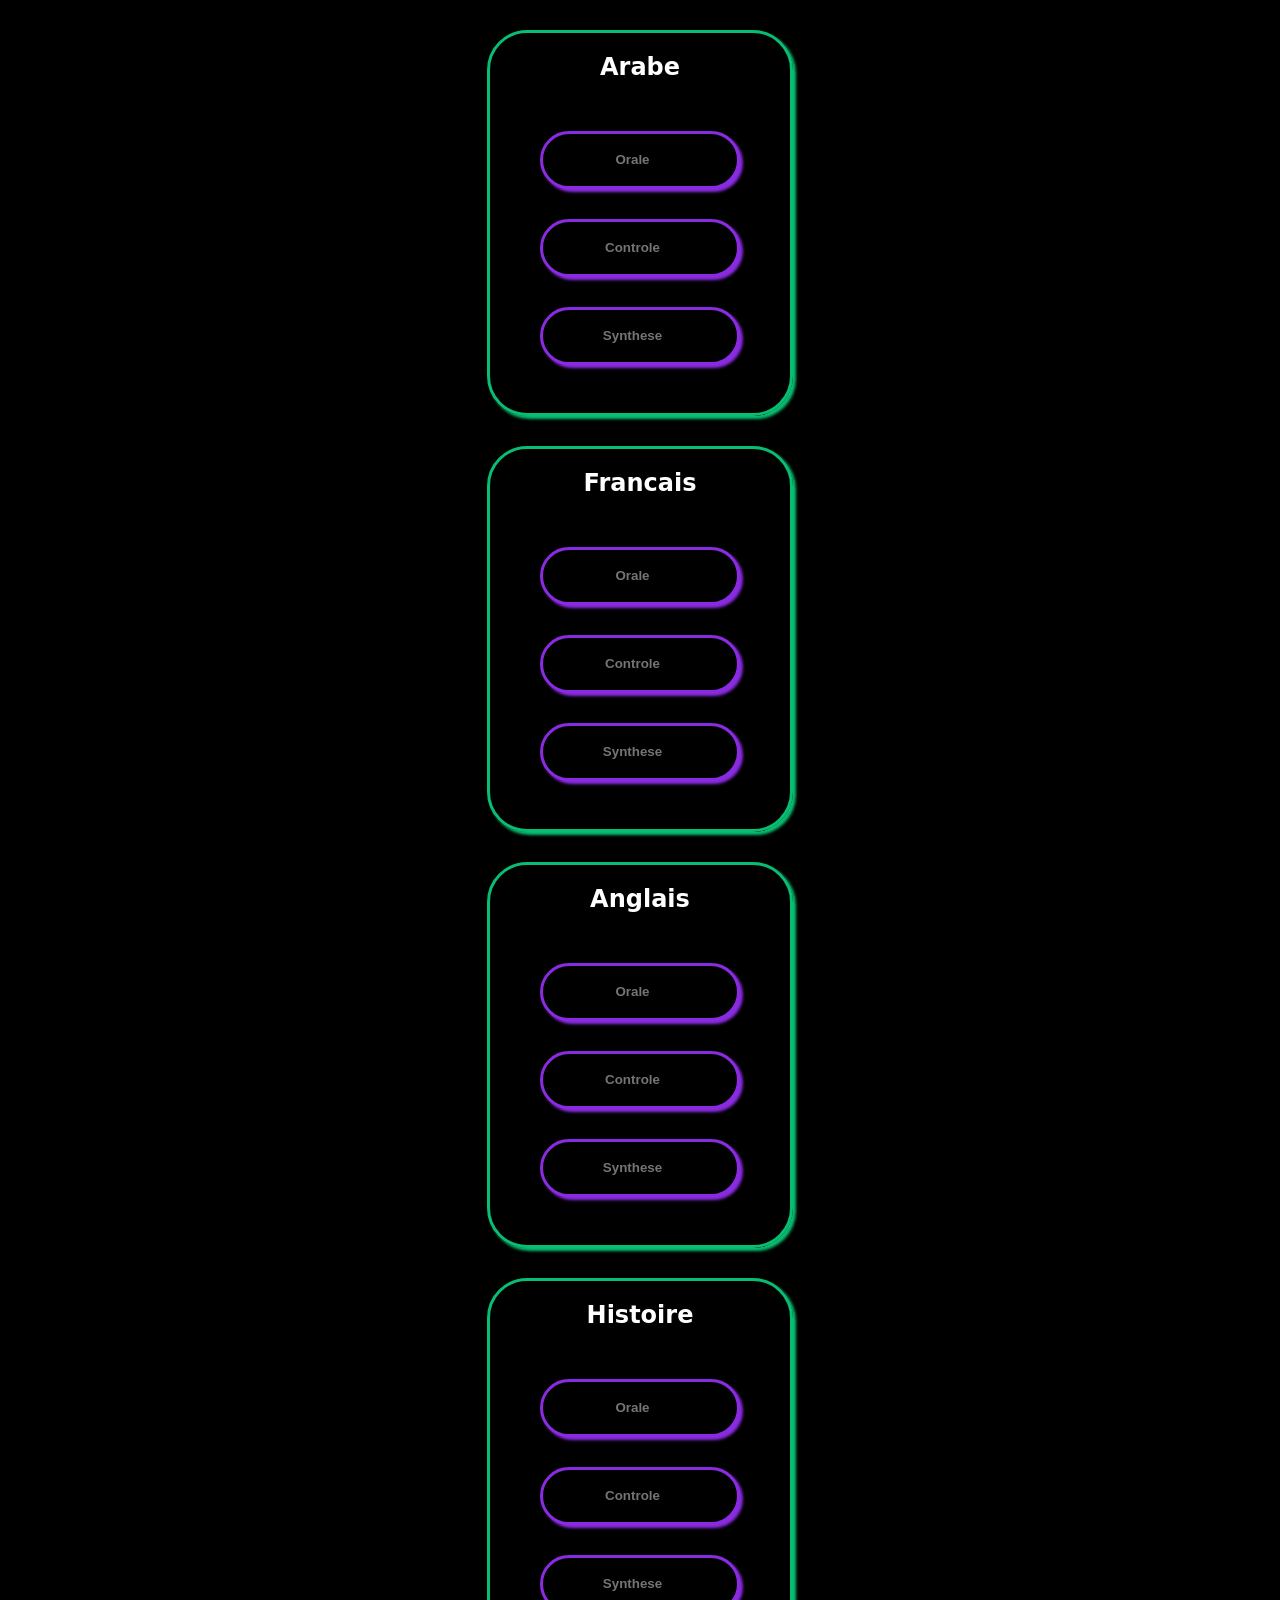
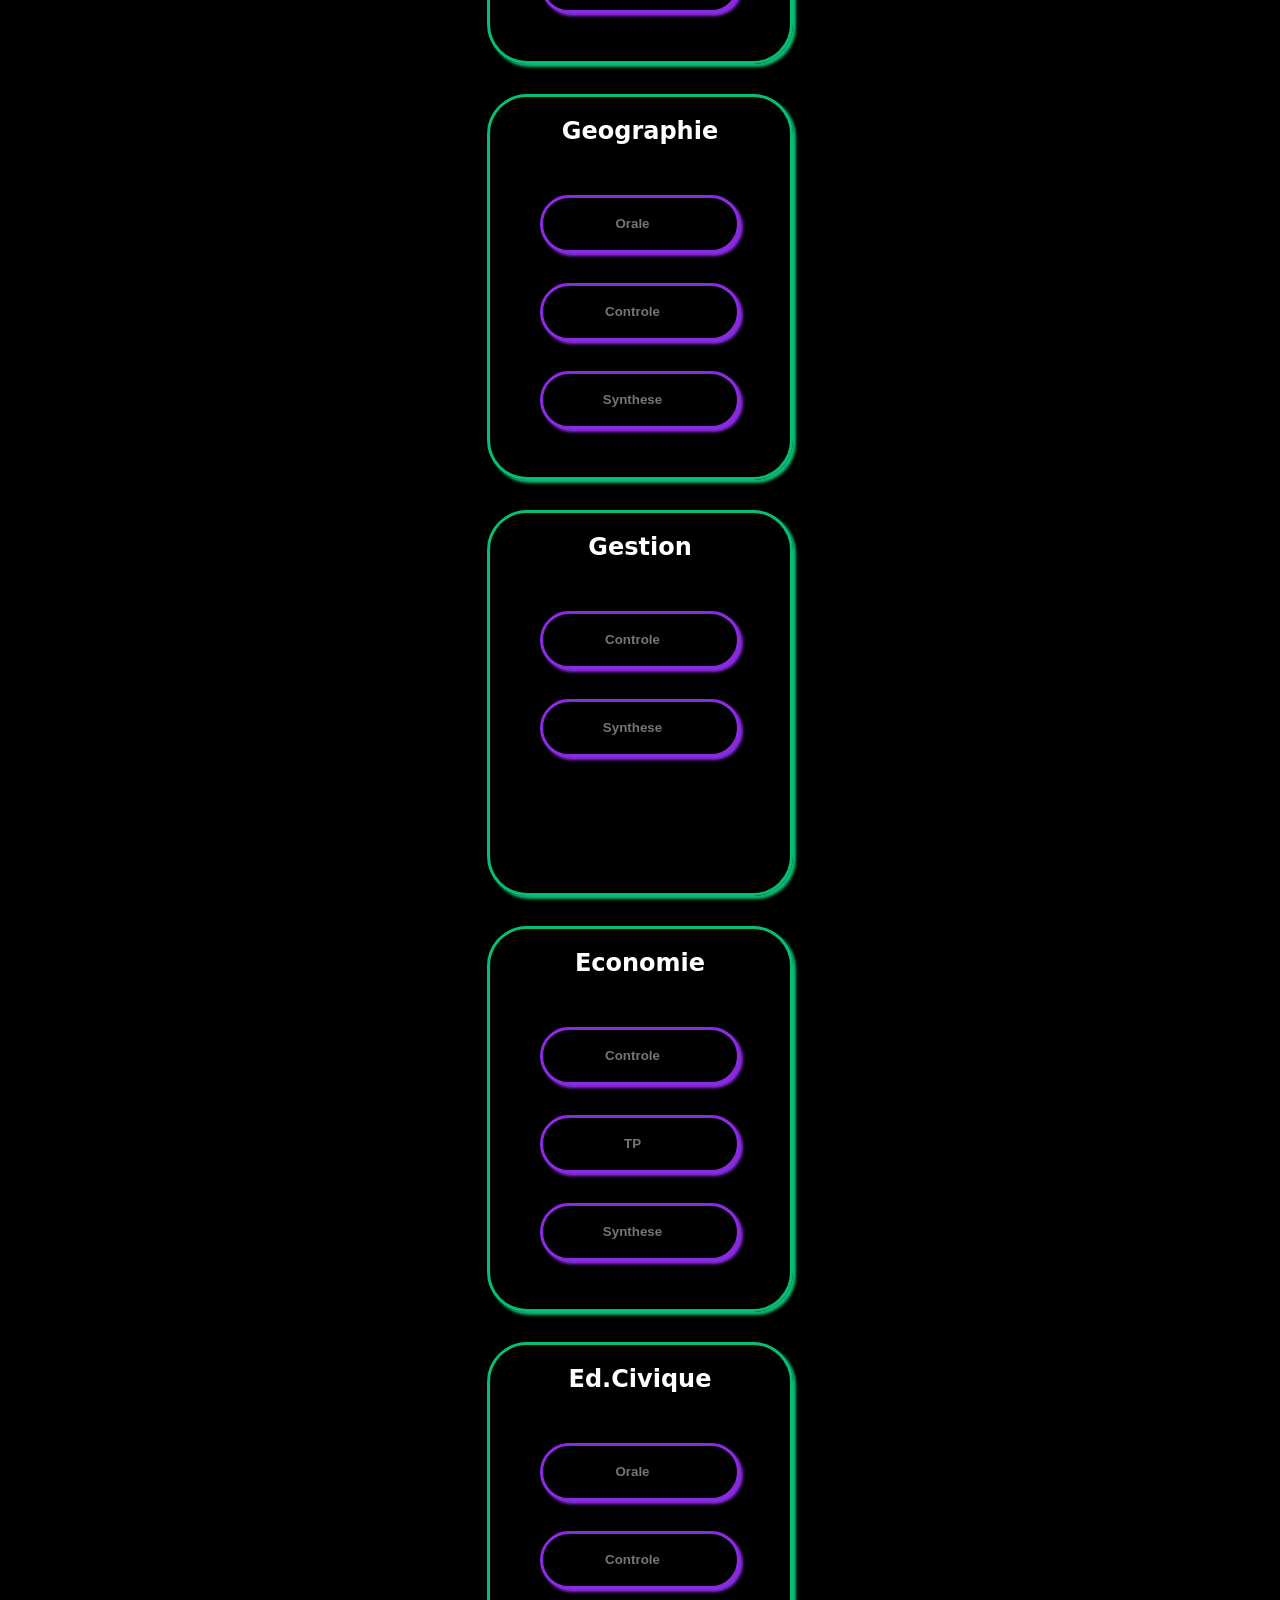
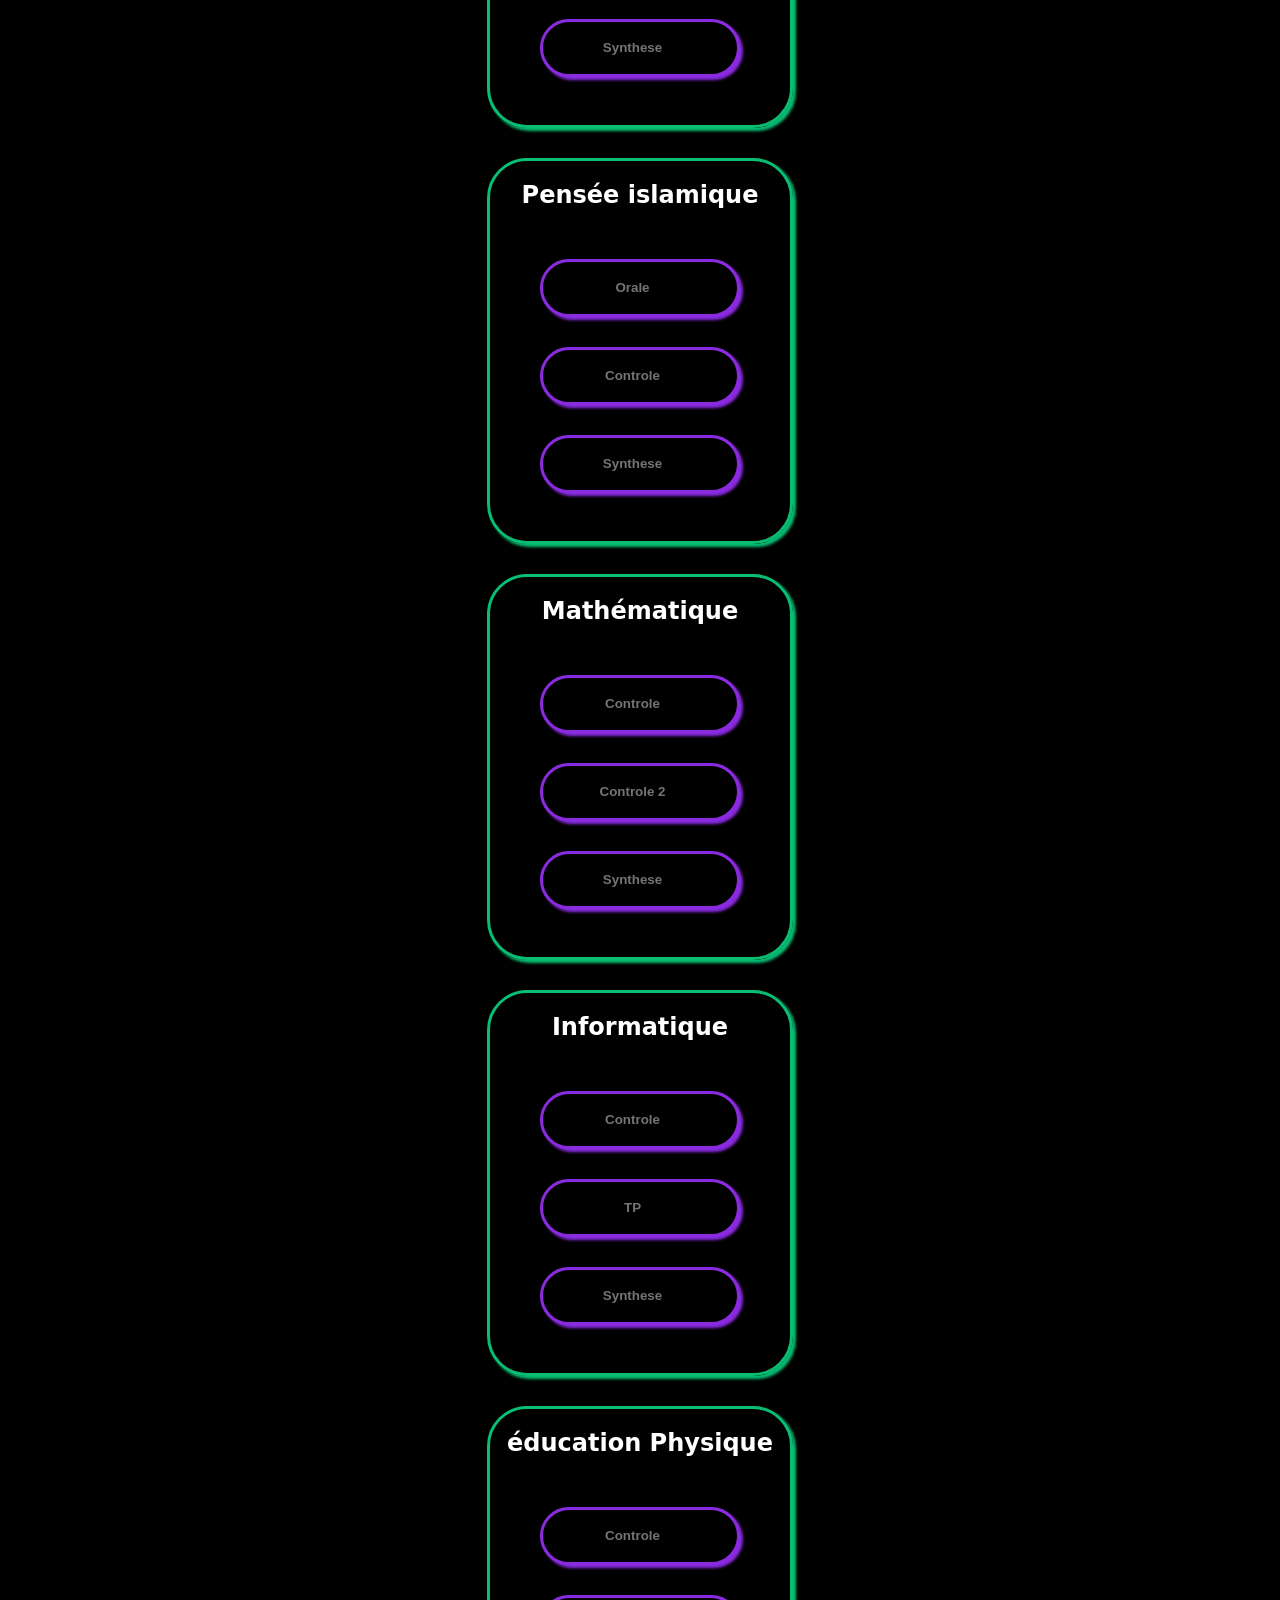
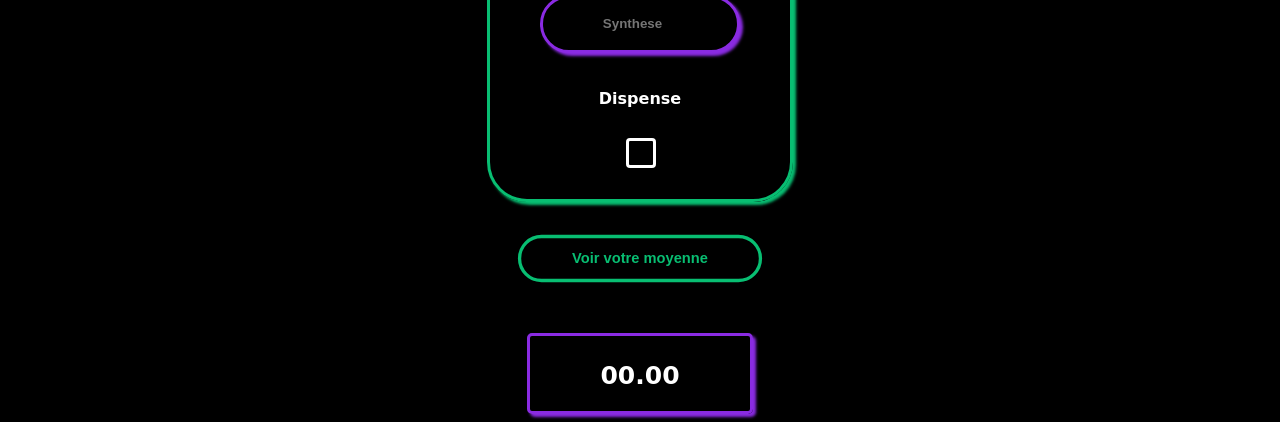
==== 2eme_eco.html @ f346c37a "Add files via upload" ====
<!DOCTYPE html>
<html lang="en">
<head>
    <meta charset="UTF-8">
    <meta name="viewport" content="width=device-width, initial-scale=1.0">
    <title>Calculer Moyenne</title>
</head>
<style>
    
    body{
        background-color: black;

    }
    .btn1{
        height: 50px;
    }
    div{
        border: 3px solid rgb(8, 190, 114);
        width: 300px;
        height: 380px;
        border-radius: 40px;
        margin-top: 30px;
        padding-bottom: 0;
        box-shadow: 3px 3px 3px rgb(8, 190, 114);
    }
    input{
        margin-top: 30px;
        height: 50px;
        width: 190px;
        border: 3px solid blueviolet;
        border-radius: 100px;
        background-color: black;
        transition: 0.25s;
        color: white;
        font-weight: 900;
        text-align: center;
        box-shadow: 3px 3px 3px blueviolet;
        
        

        
    }
    input:focus{
        width: 225px;
        outline: none;
        border-radius: 123px;
        
    }
    button{
        margin-top: 5px;
        margin-bottom: 5px;
        height: 43px;
        width: 222px;
        color: rgb(8, 190, 114);
        background-color: rgb(0, 0, 0);
        border: 3.3px solid rgb(8, 190, 114);
        font-weight: 900;
        border-radius: 15px;
        transition: 0.5s;
        transform: scale(1.1);
        border-radius: 100px;
    }
    button:hover{
        color: rgb(255, 255, 255);
        background-color: rgb(8, 190, 114);
        transform: scale(1.1);
    }
    button:active{
        color: rgb(255, 255, 255);
        background-color: rgb(8, 190, 114);
        transform: scale(0.9);
    }
    h2{
        color: white;
        font-weight: 900;
        font-family: system-ui, -apple-system, BlinkMacSystemFont, 'Segoe UI', Roboto, Oxygen, Ubuntu, Cantarell, 'Open Sans', 'Helvetica Neue', sans-serif;
    }
    
    label{
        text-align: center;
    }
    .div{
        height: 320px;
        margin-bottom: 30px;
    }
    legend{
        font-weight: 700;
        color: white;
        font-family: system-ui, -apple-system, BlinkMacSystemFont, 'Segoe UI', Roboto, Oxygen, Ubuntu, Cantarell, 'Open Sans', 'Helvetica Neue', sans-serif;
    }
    #check:active{
      
        transform: scale(1.075);
    }
    #div{
        padding-top: 25px;
        
        width: 220px;
        height: 25px;
        padding-bottom: 25px;
        border: 3px solid blueviolet;
        border-radius: 5px;
        box-shadow: 3px 3px 3px blueviolet;
        font-weight: 900;
        color: white;
        font-size: 25px;
        font-family: system-ui, -apple-system, BlinkMacSystemFont, 'Segoe UI', Roboto, Oxygen, Ubuntu, Cantarell, 'Open Sans', 'Helvetica Neue', sans-serif;

    }
    input[type="checkbox"] {
  -webkit-appearance: none;
  appearance: none;
  width: 30px;
  height: 30px;
  box-shadow: none;
  border: 3px solid rgb(255, 255, 255);
  border-radius: 4px;
  outline: none;
  cursor: pointer;
}

input[type="checkbox"]:checked {
  background-color: black;
  position: relative;
}

/* Optional: Add a white checkmark icon */
input[type="checkbox"]:checked::after {
  content: '\2713';
  position: absolute;
  color: white;
  font-size: 25px;
  left: 3px;
  top: -1px;
  bottom: 2px;
}
.div1{
    height: 60px;
}
label{
    color: white;
    font-weight: 900;
    font-family: system-ui, -apple-system, BlinkMacSystemFont, 'Segoe UI', Roboto, Oxygen, Ubuntu, Cantarell, 'Open Sans', 'Helvetica Neue', sans-serif;
}
  







    
    
</style>
<body>
    <center>
        <div>
            <h2>
                Arabe
            </h2>
        <input type="number" value="" id="oar" placeholder="Orale" max="20" min="0"><br>
        <input type="number" name="" id="car" placeholder="Controle"><br>
        <input type="number" name="" id="sar" placeholder="Synthese"><br>
    </div>
    <div>
        <h2>
            Francais
        </h2>
        <input type="number" name="" id="ofr" placeholder="Orale"><br>
        <input type="number" name="" id="cfr" placeholder="Controle"><br>
        <input type="number" name="" id="sfr" placeholder="Synthese"><br>
    </div>
    <div>
        <h2>
            Anglais
        </h2>
        <input type="number" name="" id="oen" placeholder="Orale"><br>
        <input type="number" name="" id="cen" placeholder="Controle"><br>
        <input type="number" name="" id="sen" placeholder="Synthese"><br>
    </div>
    <div>
        <h2>
            Histoire
        </h2>
        <input type="number" name="" id="ohis" placeholder="Orale"><br>
        <input type="number" name="" id="chis" placeholder="Controle"><br>
        <input type="number" name="" id="shis" placeholder="Synthese"><br>
    </div>
    <div>
        <h2>
            Geographie
        </h2>
        <input type="number" name="" id="ogeo" placeholder="Orale"><br>
        <input type="number" name="" id="cgeo" placeholder="Controle"><br>
        <input type="number" name="" id="sgeo" placeholder="Synthese"><br>
    </div>
    <div>
        <h2>Gestion</h2>
        <input type="number" placeholder="Controle" name="" id="cges"><br>
        
        <input type="number" placeholder="Synthese" name="" id="sges"><br>
    </div>
    <div>
        <h2>Economie</h2>
        <input type="number" placeholder="Controle" name="" id="ceco"><br>
        <input type="number" placeholder="TP" name="" id="tpeco"><br>
        <input type="number" placeholder="Synthese" name="" id="seco"><br>
    </div>
    <div>
        <h2>Ed.Civique</h2>
        <input type="number" name="" id="ociv" placeholder="Orale" ><br>
        <input type="number" name="" id="cciv" placeholder="Controle"><br>
        <input type="number" name="" id="sciv" placeholder="Synthese"><br>
    </div>
    <div>
        <h2>Pensée islamique</h2>
        <input type="number" name="" id="oisl" placeholder="Orale"><br>
        <input type="number" name="" id="cisl" placeholder="Controle"><br>
        <input type="number" name="" id="sisl" placeholder="Synthese"><br>
    </div>
    <div>
        <h2>Mathématique</h2>
        <input type="number" placeholder="Controle" name="" id="cm"><br>
        <input type="number" placeholder="Controle 2" name="" id="cm2"><br>
        <input type="number" placeholder="Synthese" name="" id="sm"><br>
    </div>
    
    <div>
        <h2>Informatique</h2>
        <input type="number" placeholder="Controle" name="" id="ci"><br>
        <input type="number" placeholder="TP" name="" id="tpi"><br>
        <input type="number" placeholder="Synthese" name="" id="si"><br>
    </div>
    
    <div class="div" style="height: 390px;">
        <h2>éducation Physique</h2>
        <input type="number" placeholder="Controle" name="" id="cs"><br>
        <input type="number" placeholder="Synthese" name="" id="ss"><br><br><br>
        <label for="">Dispense</label><br>
        <input type="checkbox" name="" id="dis">
        
        
        
        
    </div>
    
    <button onclick="showmoy()">
        Voir votre moyenne
    </button><br><br>
    <div id="div">
        00.00
    </div>
    
    
    </center>
</body>
<script>
    function showmoy(){
        

        let oar = parseFloat(document.getElementById("oar").value) || 0;
        let car = parseFloat(document.getElementById("car").value) || 0;
        let sar = parseFloat(document.getElementById("sar").value) || 0;
        let ofr = parseFloat(document.getElementById("ofr").value) || 0;
        let cfr = parseFloat(document.getElementById("cfr").value) || 0;
        let sfr = parseFloat(document.getElementById("sfr").value) || 0;
        let oen = parseFloat(document.getElementById("oen").value) || 0;
        let cen = parseFloat(document.getElementById("cen").value) || 0;
        let sen = parseFloat(document.getElementById("sen").value) || 0;
        let ohis = parseFloat(document.getElementById("ohis").value) || 0;
        let chis = parseFloat(document.getElementById("chis").value) || 0;
        let shis = parseFloat(document.getElementById("shis").value) || 0;
        let ogeo = parseFloat(document.getElementById("ogeo").value) || 0;
        let cgeo = parseFloat(document.getElementById("cgeo").value) || 0;
        let sgeo = parseFloat(document.getElementById("sgeo").value) || 0;
        let ociv = parseFloat(document.getElementById("ociv").value) || 0;
        let cciv = parseFloat(document.getElementById("cciv").value) || 0;
        let sciv = parseFloat(document.getElementById("sciv").value) || 0;
        let oisl = parseFloat(document.getElementById("oisl").value) || 0;
        let cisl = parseFloat(document.getElementById("cisl").value) || 0;
        let sisl = parseFloat(document.getElementById("sisl").value) || 0;
        let cm = parseFloat(document.getElementById("cm").value) || 0;
        let cm2 = parseFloat(document.getElementById("cm2").value) || 0;
        let sm = parseFloat(document.getElementById("sm").value) || 0;
        let cph = parseFloat(document.getElementById("cph").value) || 0;
        let tpph = parseFloat(document.getElementById("tpph").value) || 0;
        let sph = parseFloat(document.getElementById("sph").value) || 0;
        let ci = parseFloat(document.getElementById("ci").value) || 0;
        let tpi = parseFloat(document.getElementById("tpi").value) || 0;
        let si = parseFloat(document.getElementById("si").value) || 0;
        let ctech = parseFloat(document.getElementById("ctech").value) || 0;
        let tptech = parseFloat(document.getElementById("tptech").value) || 0;
        let stech = parseFloat(document.getElementById("stech").value) || 0;
        let cs = parseFloat(document.getElementById("cs").value) || 0;
        let ss = parseFloat(document.getElementById("ss").value) || 0;
        let moyar = (oar + car + sar*2)/4;
        let moyges = (cges + sges*2)/3;
        let moyeco = (ceco + tpeco + seco*2)/4;
        let moyfr = (ofr + cfr + sfr*2)/4;
        let moyen = (oen + cen + sen*2)/4;
        let moyhis =(ohis + chis + shis*2)/4;
        let moygeo = (ogeo + cgeo + sgeo*2)/4;
        let moyciv = (ociv + cciv + sciv*2)/4;
        let moyisl = (oisl + cisl + sisl*2)/4;
        let moym = (cm + cm2 + sm*2)/4;
        let moyph = (cph + tpph + sph*2)/4;
        let moyi = (ci + tpi + si*2)/4;
        
        let moys = (cs + ss*2)/3;
        let dis = document.getElementById("dis").checked;
        let total;
        let coef;
        if (dis) {
            coef = 21;
            total = (moyar*2 + moyfr*2 + moyen*2 + moym*2.5 + moyi*1  + moyhis*1.5 + moygeo*2 + moyciv + moyisl  + moyges*3 + moyeco*3);

        }else{
            coef = 22;
            (moyar*2 + moyfr*2 + moyen*2 + moym*2.5 + moyi*1  + moyhis*1.5 + moygeo*2 + moyciv + moyisl + moys + moyges*3 + moyeco*3);
        }
        let moy_gen = total/coef;
        
        let div = document.getElementById("div");
        div.innerHTML = moy_gen.toFixed(2);
        
        
        
    }
    
    
    
</script>
</html>
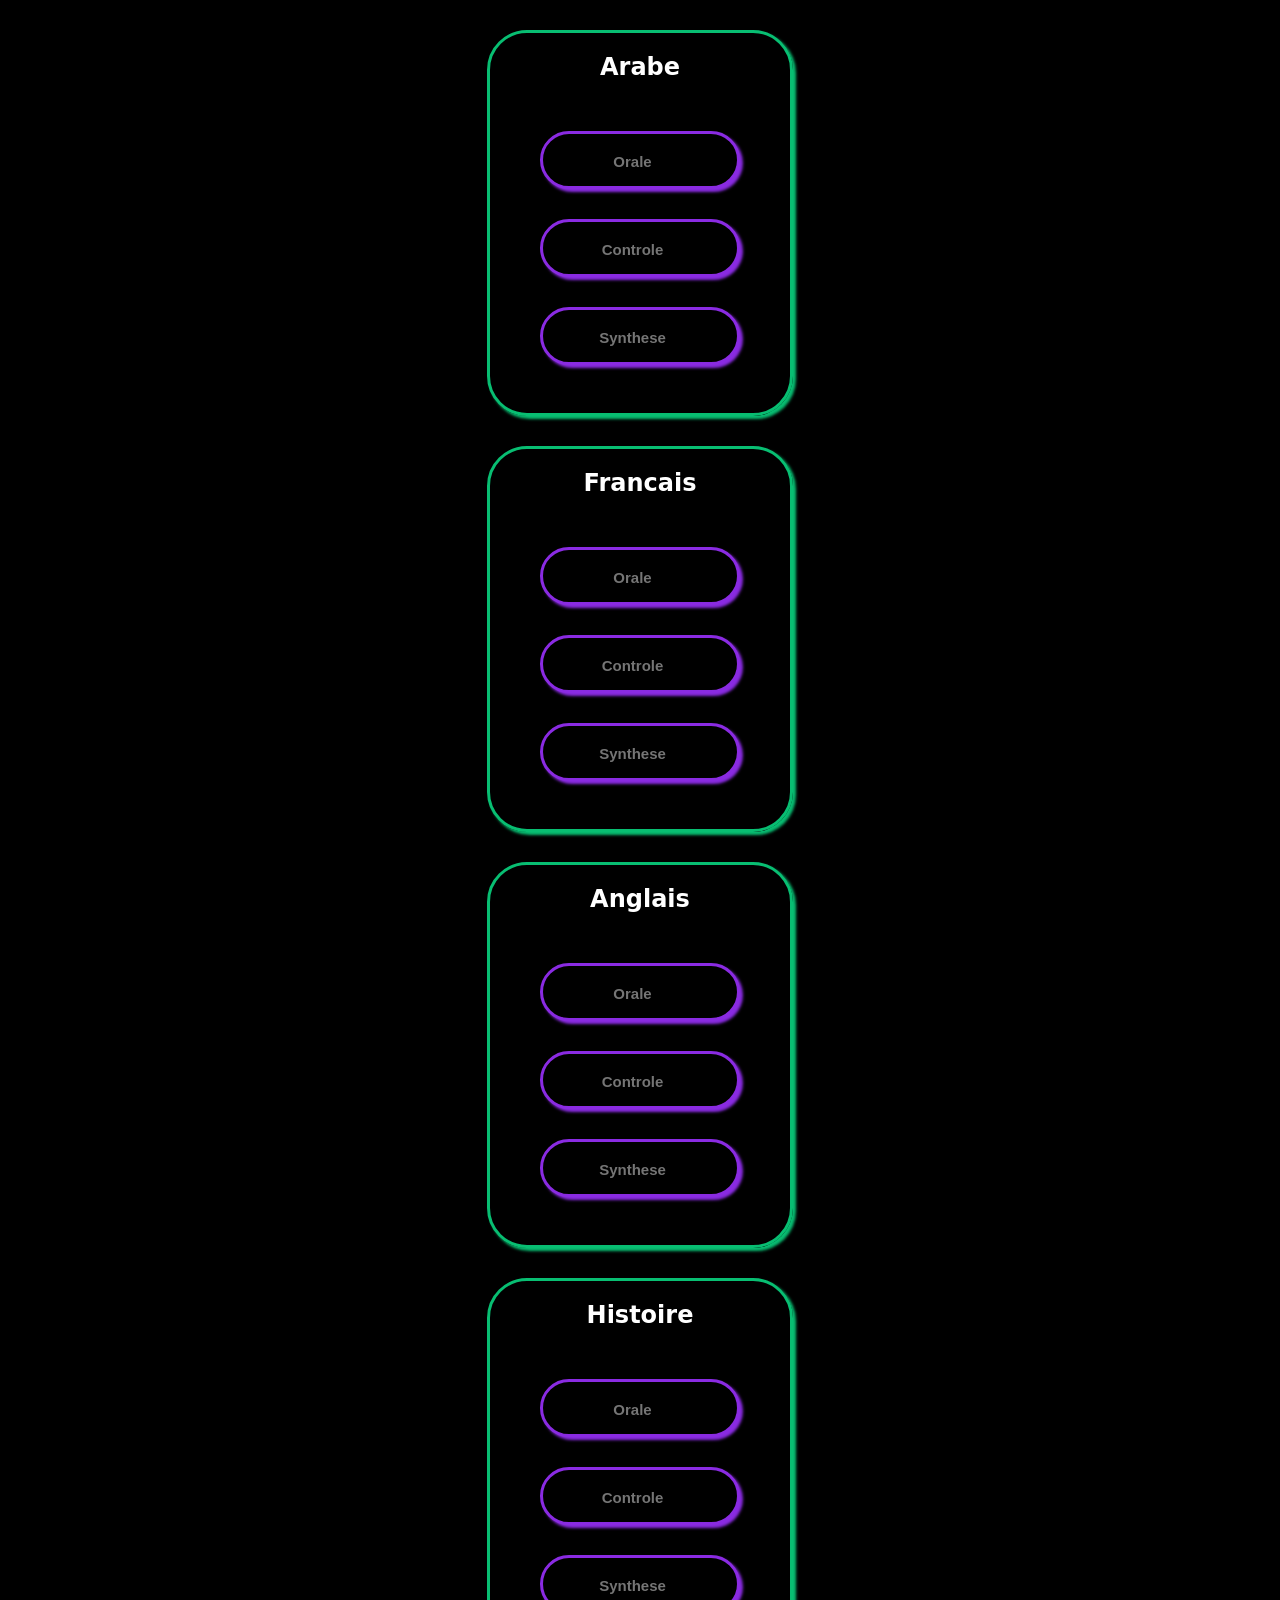
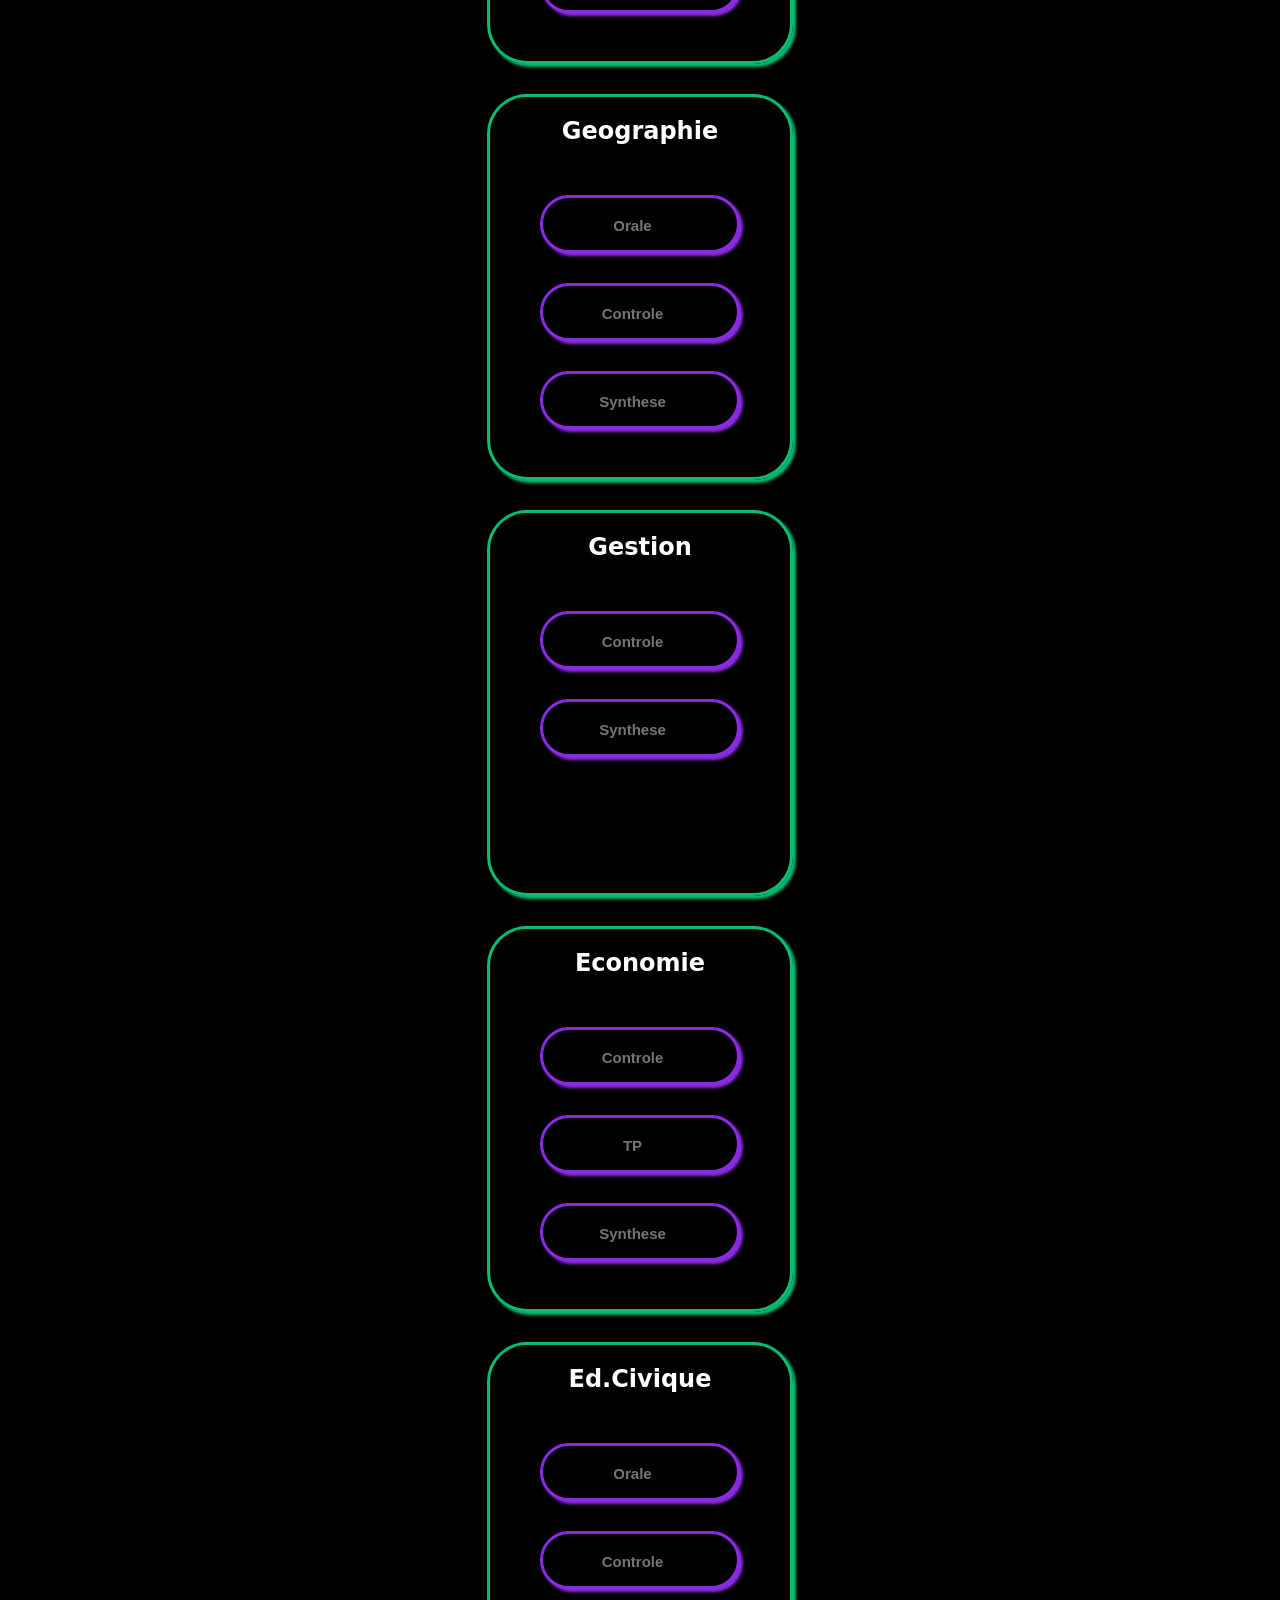
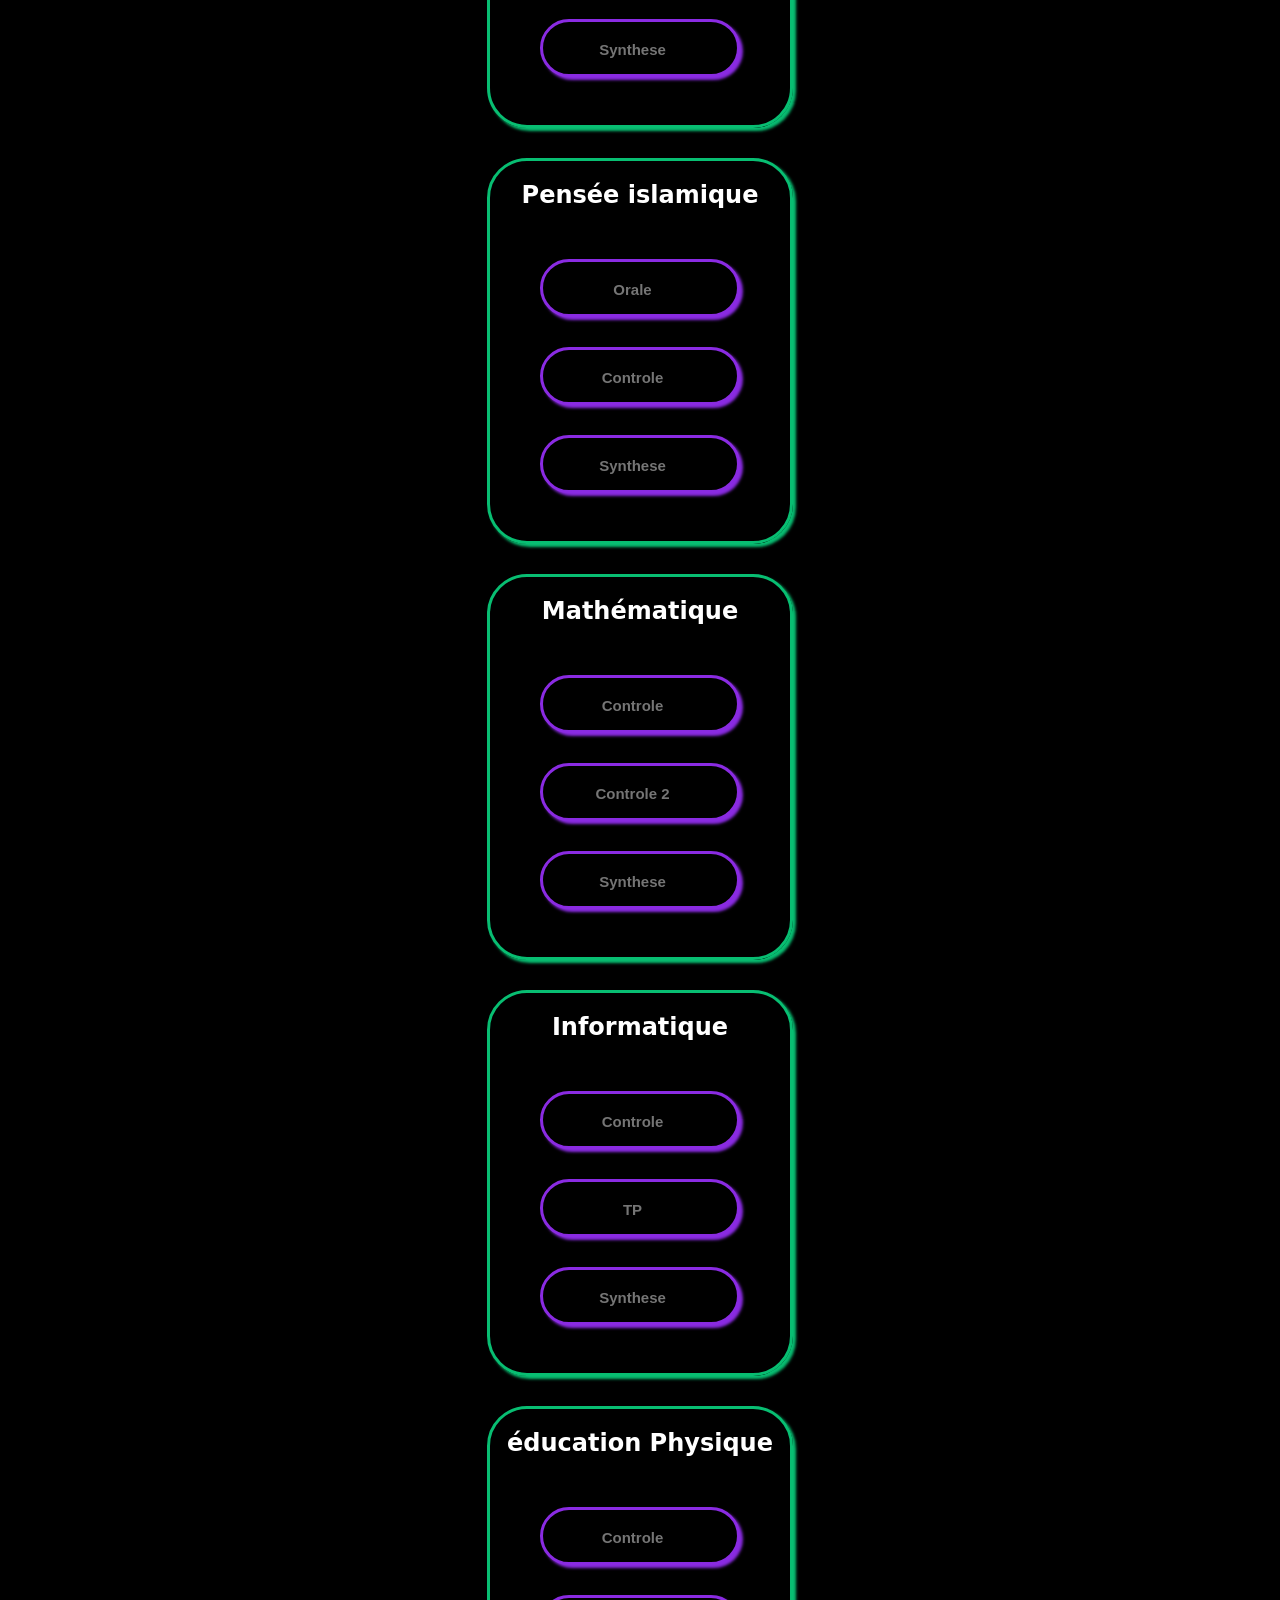
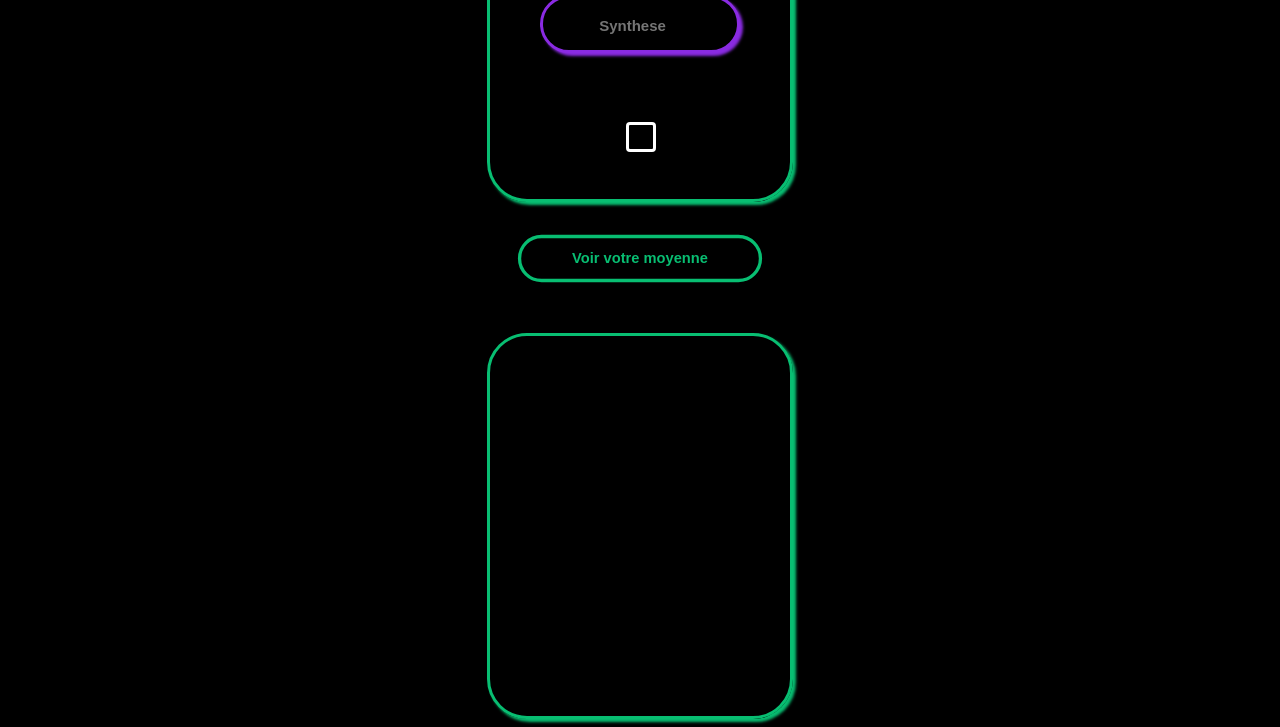
==== commit ae05ca0e: "Add files via upload" ====
--- a/2eme_eco.html
+++ b/2eme_eco.html
@@ -5,143 +5,9 @@
     <meta name="viewport" content="width=device-width, initial-scale=1.0">
     <title>Calculer Moyenne</title>
 </head>
+<link rel="stylesheet" href="style.css">
 <style>
     
-    body{
-        background-color: black;
-
-    }
-    .btn1{
-        height: 50px;
-    }
-    div{
-        border: 3px solid rgb(8, 190, 114);
-        width: 300px;
-        height: 380px;
-        border-radius: 40px;
-        margin-top: 30px;
-        padding-bottom: 0;
-        box-shadow: 3px 3px 3px rgb(8, 190, 114);
-    }
-    input{
-        margin-top: 30px;
-        height: 50px;
-        width: 190px;
-        border: 3px solid blueviolet;
-        border-radius: 100px;
-        background-color: black;
-        transition: 0.25s;
-        color: white;
-        font-weight: 900;
-        text-align: center;
-        box-shadow: 3px 3px 3px blueviolet;
-        
-        
-
-        
-    }
-    input:focus{
-        width: 225px;
-        outline: none;
-        border-radius: 123px;
-        
-    }
-    button{
-        margin-top: 5px;
-        margin-bottom: 5px;
-        height: 43px;
-        width: 222px;
-        color: rgb(8, 190, 114);
-        background-color: rgb(0, 0, 0);
-        border: 3.3px solid rgb(8, 190, 114);
-        font-weight: 900;
-        border-radius: 15px;
-        transition: 0.5s;
-        transform: scale(1.1);
-        border-radius: 100px;
-    }
-    button:hover{
-        color: rgb(255, 255, 255);
-        background-color: rgb(8, 190, 114);
-        transform: scale(1.1);
-    }
-    button:active{
-        color: rgb(255, 255, 255);
-        background-color: rgb(8, 190, 114);
-        transform: scale(0.9);
-    }
-    h2{
-        color: white;
-        font-weight: 900;
-        font-family: system-ui, -apple-system, BlinkMacSystemFont, 'Segoe UI', Roboto, Oxygen, Ubuntu, Cantarell, 'Open Sans', 'Helvetica Neue', sans-serif;
-    }
-    
-    label{
-        text-align: center;
-    }
-    .div{
-        height: 320px;
-        margin-bottom: 30px;
-    }
-    legend{
-        font-weight: 700;
-        color: white;
-        font-family: system-ui, -apple-system, BlinkMacSystemFont, 'Segoe UI', Roboto, Oxygen, Ubuntu, Cantarell, 'Open Sans', 'Helvetica Neue', sans-serif;
-    }
-    #check:active{
-      
-        transform: scale(1.075);
-    }
-    #div{
-        padding-top: 25px;
-        
-        width: 220px;
-        height: 25px;
-        padding-bottom: 25px;
-        border: 3px solid blueviolet;
-        border-radius: 5px;
-        box-shadow: 3px 3px 3px blueviolet;
-        font-weight: 900;
-        color: white;
-        font-size: 25px;
-        font-family: system-ui, -apple-system, BlinkMacSystemFont, 'Segoe UI', Roboto, Oxygen, Ubuntu, Cantarell, 'Open Sans', 'Helvetica Neue', sans-serif;
-
-    }
-    input[type="checkbox"] {
-  -webkit-appearance: none;
-  appearance: none;
-  width: 30px;
-  height: 30px;
-  box-shadow: none;
-  border: 3px solid rgb(255, 255, 255);
-  border-radius: 4px;
-  outline: none;
-  cursor: pointer;
-}
-
-input[type="checkbox"]:checked {
-  background-color: black;
-  position: relative;
-}
-
-/* Optional: Add a white checkmark icon */
-input[type="checkbox"]:checked::after {
-  content: '\2713';
-  position: absolute;
-  color: white;
-  font-size: 25px;
-  left: 3px;
-  top: -1px;
-  bottom: 2px;
-}
-.div1{
-    height: 60px;
-}
-label{
-    color: white;
-    font-weight: 900;
-    font-family: system-ui, -apple-system, BlinkMacSystemFont, 'Segoe UI', Roboto, Oxygen, Ubuntu, Cantarell, 'Open Sans', 'Helvetica Neue', sans-serif;
-}
   
 
 
@@ -322,7 +188,7 @@
         let moy_gen = total/coef;
         
         let div = document.getElementById("div");
-        div.innerHTML = moy_gen.toFixed(2);
+        div.innerHTML = moy_gen.toFixed(2) + "/20";
         
         
         
--- a/style.css
+++ b/style.css
@@ -0,0 +1,140 @@
+body{
+        background-color: black;
+
+    }
+    .btn1{
+        height: 50px;
+    }
+    div{
+        border: 3px solid rgb(8, 190, 114);
+        width: 300px;
+        height: 380px;
+        padding-bottom: 50px;
+        border-radius: 40px;
+        margin-top: 30px;
+        padding-bottom: 0;
+        box-shadow: 3px 3px 3px rgb(8, 190, 114);
+    }
+    input{
+        margin-top: 30px;
+        height: 50px;
+        width: 190px;
+        border: 3px solid blueviolet;
+        border-radius: 100px;
+        background-color: black;
+        transition: 0.25s;
+        color: white;
+        font-weight: 900;
+        text-align: center;
+        box-shadow: 3px 3px 3px blueviolet;
+        font-size: 23px;
+        
+        
+
+        
+    }
+    input::placeholder{
+        font-size: 15px;
+    }
+    input:focus{
+        width: 225px;
+        outline: none;
+        border-radius: 123px;
+        
+    }
+    button{
+        margin-top: 5px;
+        margin-bottom: 5px;
+        height: 43px;
+        width: 222px;
+        color: rgb(8, 190, 114);
+        background-color: rgb(0, 0, 0);
+        border: 3.3px solid rgb(8, 190, 114);
+        font-weight: 900;
+        border-radius: 15px;
+        transition: 0.5s;
+        transform: scale(1.1);
+        border-radius: 100px;
+    }
+    button:hover{
+        color: rgb(255, 255, 255);
+        background-color: rgb(8, 190, 114);
+        transform: scale(1.1);
+    }
+    button:active{
+        color: rgb(255, 255, 255);
+        background-color: rgb(8, 190, 114);
+        transform: scale(0.95);
+    }
+    h2{
+        color: white;
+        font-weight: 900;
+        font-family: system-ui, -apple-system, BlinkMacSystemFont, 'Segoe UI', Roboto, Oxygen, Ubuntu, Cantarell, 'Open Sans', 'Helvetica Neue', sans-serif;
+    }
+    
+    label{
+        font-weight: 900;
+        font-style: italic;
+        font-size: 23px;
+        font-family:"calibri";
+    }
+    .div{
+        height: 320px;
+        margin-bottom: 30px;
+    }
+    legend{
+        font-weight: 700;
+        color: white;
+        font-family: system-ui, -apple-system, BlinkMacSystemFont, 'Segoe UI', Roboto, Oxygen, Ubuntu, Cantarell, 'Open Sans', 'Helvetica Neue', sans-serif;
+    }
+    #check:active{
+      
+        transform: scale(1.075);
+    }
+    input[type="checkbox"] {
+  -webkit-appearance: none;
+  appearance: none;
+  width: 30px;
+  height: 30px;
+  border: 3px solid rgb(255, 255, 255);
+  border-radius: 4px;
+  outline: none;
+  box-shadow: none;
+  margin-top: 7px;
+  cursor: pointer;
+}
+
+input[type="checkbox"]:checked {
+  background-color: black;
+  position: relative;
+}
+
+/* Optional: Add a white checkmark icon */
+input[type="checkbox"]:checked::after {
+  content: '\2713';
+  position: absolute;
+  color: white;
+  font-size: 25px;
+  left: 3px;
+  top: -1px;
+  bottom: 2px;
+}
+.div{
+    height: 390px;
+}
+#divv{
+        height: 40px;
+        width: 200px;
+        
+        border-radius: 7px;
+        border: 3px solid blueviolet;
+        box-shadow: 3px 3px 3px blueviolet;
+        color: white;
+        text-align: center;
+        font-weight: 900;
+        margin-top: 0;
+        padding-top: 17px;
+        padding-bottom: 17px;
+        font-size: 30px;
+        font-family: system-ui, -apple-system, BlinkMacSystemFont, 'Segoe UI', Roboto, Oxygen, Ubuntu, Cantarell, 'Open Sans', 'Helvetica Neue', sans-serif;
+    }
